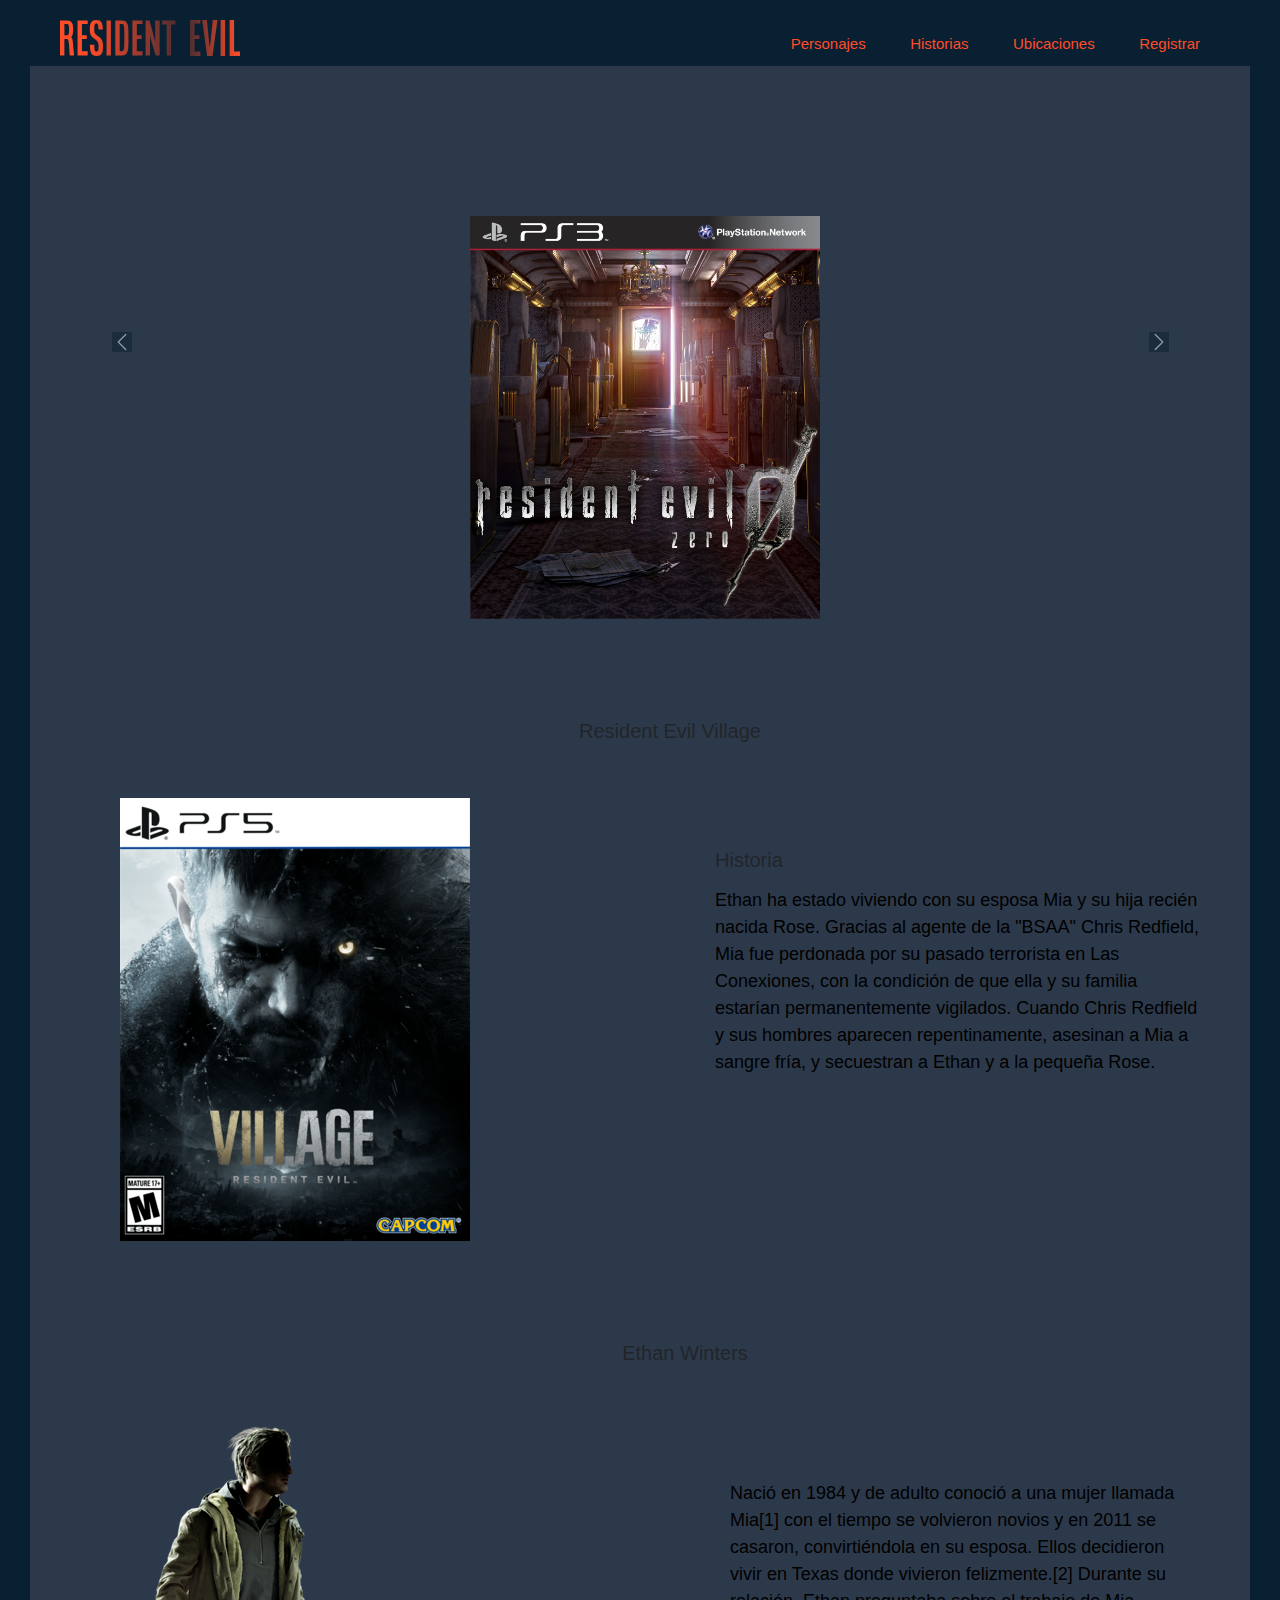
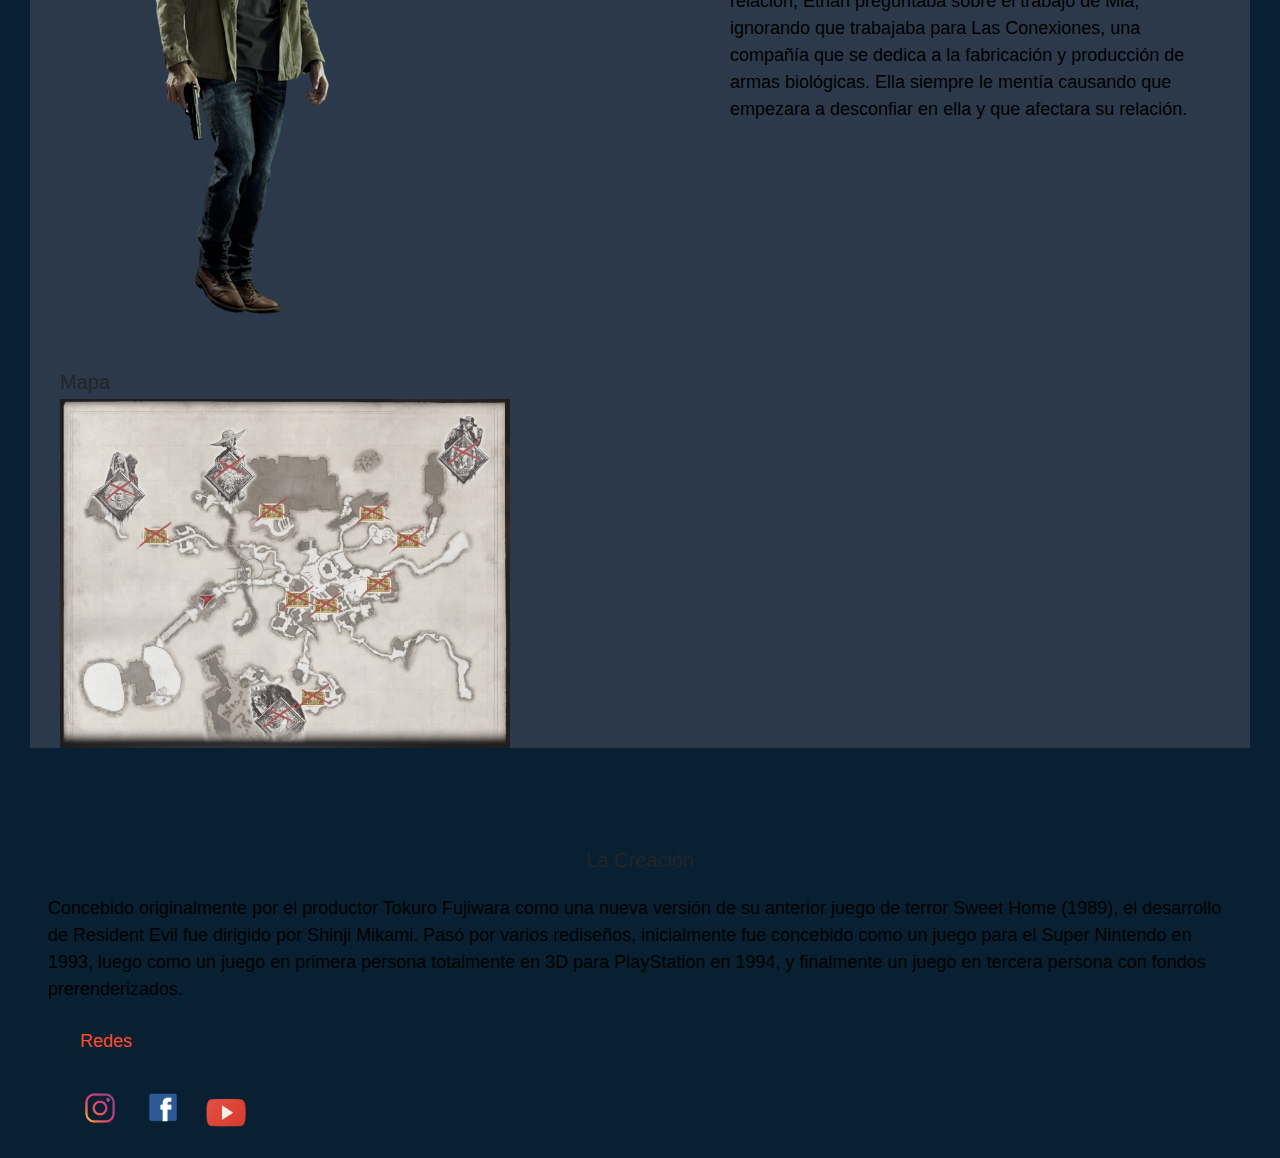
==== index.html @ d20c11bd "clase github" ====
<!DOCTYPE html>
<html lang="es">
  <head>
    <meta charset="UTF-8" />
    <meta http-equiv="X-UA-Compatible" content="IE=edge" />
    <meta name="viewport" content="width=device-width, initial-scale=1.0" />
    <title>Resident_Evil</title>
    <link rel="stylesheet" href="./css/index.css">
    <link href="https://cdn.jsdelivr.net/npm/bootstrap@5.1.1/dist/css/bootstrap.min.css"
      rel="stylesheet"/>
    <meta name="description" content="Saga completa sin los remakes descripcion de las historias, personajes y mapas">
  </head>
  <body>  
    <header>
      <nav class="navegacion">
        <picture class="logo">
          <img src="./imagenes/logo5.svg" alt="" />
        </picture>
        <ul class="menu">
          <li>
            <a class="jef" href="./paginas/personajes.html">Personajes</a>
            <ul class="submenu">
              <a class="nu" href="./paginas/jefes.html">Jefes</a>
            </ul>
          </li>
          <li>
            <a class="jef" href="./paginas/historias.html">Historias</a>
            <ul class="submenu">
              <li>Remake</li>
            </ul>
          </li>
          <li>
            <a class="jef" href="./paginas/ubicaciones.html">Ubicaciones</a>
          </li>
          <li>
            <a class="jef" href="./paginas/entrar.html">Registrar</a>
          </li>
        </ul>
      </nav>
    </header>
    <main>
      <meta name="keywords" content="saga, originales, terror, supervivencia">
      <div
      id="carouselExampleControls"
      class="carousel slide"
      data-bs-ride="carousel"
    >
      <div class="carousel-inner">
        <div class="carousel-item active">
          <img src="imagenes/Resident_0.jpg" class="leg" alt="..." />
        </div>
        <div class="carousel-item">
          <img src="imagenes/resident_1.jpg" class="leg" alt="..." />
        </div>
        <div class="carousel-item">
          <img src="imagenes/resident_2.jpg" class="leg" alt="..." />
        </div>
        <div class="carousel-item">
          <img src="imagenes/resident_3.jpg" class="leg" alt="..." />
        </div>
        <div class="carousel-item">
          <img src="imagenes/Resident_4.jpg" class="leg" alt="..." />
        </div>
        <div class="carousel-item">
          <img src="imagenes/Resident_5.jpg" class="leg" alt="..." />
        </div>
        <div class="carousel-item">
          <img src="imagenes/resident_6.png" class="leg" alt="..." />
        </div>
        <div class="carousel-item">
          <img src="imagenes/resident_7.jpg" class="leg" alt="..." />
        </div>
        <div class="carousel-item">
          <img src="imagenes/village.png" class="leg" alt="..." />
        </div>
      </div>
      <button
        class="carousel-control-prev"
        type="button"
        data-bs-target="#carouselExampleControls"
        data-bs-slide="prev"
      >
        <span class="carousel-control-prev-icon" aria-hidden="true"></span>
        <span class="visually-hidden">Previous</span>
      </button>
      <button
        class="carousel-control-next"
        type="button"
        data-bs-target="#carouselExampleControls"
        data-bs-slide="next"
      >
        <span class="carousel-control-next-icon" aria-hidden="true"></span>
        <span class="visually-hidden">Next</span>
      </button>
    </div>
    </main>
    <div>
      <meta name="keywords" content="juego, historia, personajes">
      <div class="history-container">
        <h2 class="title">Resident Evil Village</h2>

        <div class="history-image-text">
          <img src="./imagenes/village.png" alt="" />

          <div class="history-text">
            <h2>Historia</h2>
            <p>
              Ethan ha estado viviendo con su esposa Mia y su hija recién nacida
              Rose. Gracias al agente de la "BSAA" Chris Redfield, Mia fue
              perdonada por su pasado terrorista en Las Conexiones, con la
              condición de que ella y su familia estarían permanentemente
              vigilados. Cuando Chris Redfield y sus hombres aparecen
              repentinamente, asesinan a Mia a sangre fría, y secuestran a Ethan
              y a la pequeña Rose.
            </p>
          </div>
        </div>
      </div>
      <div>
        <meta name="keywords" content="historia, personajes, informacion">
        <div class="history-container">
          <h2 class="title">Ethan Winters</h2>

          <div class="history-image-text">
            <img class="ima" src="./imagenes/Ethan.png" alt="" />
            <div class="history-text">
              <p>
                Nació en 1984 y de adulto conoció a una mujer llamada Mia[1] con
                el tiempo se volvieron novios y en 2011 se casaron,
                convirtiéndola en su esposa. Ellos decidieron vivir en Texas
                donde vivieron felizmente.[2] Durante su relación, Ethan
                preguntaba sobre el trabajo de Mia, ignorando que trabajaba para
                Las Conexiones, una compañía que se dedica a la fabricación y
                producción de armas biológicas. Ella siempre le mentía causando
                que empezara a desconfiar en ella y que afectara su relación.
              </p>
            </div>
          </div>
        </div>
      </div>
    </div>
    <div class="mapavilla">
      <meta name="keywords" content="mapa, ubicaciones, jefes, tesoros">
    <h2>Mapa</h2>
      <meta name="keywords" content="mapa, ubicaciones, jefes, tesoros">
      <img class="mapa" src="./imagenes/mapavilla.png" alt="" />
    </div>
    <footer class="final">
      <div class="pie">
        <h3 class="nombre">La Creación</h3>
        <p class="crear">
          Concebido originalmente por el productor Tokuro Fujiwara como una nueva
          versión de su anterior juego de terror Sweet Home (1989), el desarrollo
          de Resident Evil fue dirigido por Shinji Mikami. Pasó por varios
          rediseños, inicialmente fue concebido como un juego para el Super
          Nintendo en 1993, luego como un juego en primera persona totalmente en
          3D para PlayStation en 1994, y finalmente un juego en tercera persona
          con fondos prerenderizados.
        </p>
      </div>
      <h4 class="hora">Redes</h4>
      <div class="red">
        <a href="https://www.instagram.com/"><img class="redes1" src="../imagenes/instagram.png" alt=""></a>
      <a href="https://www.facebook.com/"><img class="redes2" src="../imagenes/facebook.png" alt=""></a>
      <a href="https://www.youtube.com/"><img class="redes" src="../imagenes/youtube.png" alt=""></a>
    </div>
    </footer>
    <script
    src="https://cdn.jsdelivr.net/npm/bootstrap@5.1.1/dist/js/bootstrap.bundle.min.js"
    integrity="sha384-/bQdsTh/da6pkI1MST/rWKFNjaCP5gBSY4sEBT38Q/9RBh9AH40zEOg7Hlq2THRZ"
    crossorigin="anonymous"
  ></script>
  </body>
</html>
---- css/index.css ----
/*inports*/
/*globals*/
* {
  font-family: Arial, Helvetica, sans-serif;
  background: #082032;
  text-decoration: none;
  margin: 0;
  padding: 0;
  box-sizing: border-box; }

html {
  font-size: 62.5%;
  height: 100%;
  margin: 0 auto;
  padding: 1rem 3rem;
  max-width: 1300px; }

ul {
  list-style-type: none; }

a {
  color: #ff4c29; }

header {
  height: auto; }

body {
  width: 100%;
  height: auto;
  max-width: 1300px;
  margin: 0 auto; }

main {
  margin-top: 0px;
  background-color: #2c394b; }

div {
  padding: 5rem 0rem 0rem 3rem;
  background-color: #2c394b; }

h2 {
  font-size: 25px;
  color: #ff4c29;
  background-color: #2c394b; }

p {
  font-size: 18px;
  color: black;
  padding: 1rem 5rem 2rem 0rem;
  background-color: #2c394b; }

h3 {
  color: #ff4c29;
  padding: 0px 0px 5px;
  font-size: 20px;
  text-align: center; }

.history-image-text {
  display: grid;
  grid-template-columns: repeat(2, 1fr); }

.title {
  text-align: center; }

.ima {
  background-color: #2c394b; }

.padre {
  background-color: #2c394b;
  padding-bottom: 0px;
  display: flex;
  flex-wrap: wrap;
  justify-content: center;
  align-content: center; }

.hijo {
  height: 200px;
  width: 150px;
  margin: 20px 20px 20px 20px;
  text-align: center;
  font-size: 22px; }

main h2 {
  text-align: left;
  margin-bottom: 20px;
  background-color: #2c394b;
  font-size: 30px;
  padding: 3px 27px; }

/*partials*/
.nombre {
  font-size: 20px;
  padding: 10rem 0rem 0rem 0rem;
  background: #082032; }

.hora {
  color: #ff4c29;
  font-size: 18px;
  padding: 0px 0px 0px 50px; }

.red {
  padding: 3rem 7rem 0rem 4.5rem;
  background: #082032; }

.redes1 {
  width: 50px;
  padding: 0rem 0rem 3rem 0rem; }

.redes {
  width: 50px;
  padding: 0rem 0rem 2rem 0rem; }

.redes2 {
  width: 70px;
  padding: 0rem 0rem 3rem 0rem; }

.crear {
  background: #082032;
  color: black;
  font-size: 18px;
  padding: 18px; }

.pie {
  padding: 0;
  background: #082032; }

.fot {
  color: black; }

.navegacion {
  height: 100%;
  margin: 0 auto;
  padding: 1rem 3rem;
  max-width: 1300px; }
  .navegacion .logo {
    width: 40%;
    display: inline-block; }
    .navegacion .logo img {
      max-width: 100%;
      max-height: 45px; }
  .navegacion .menu {
    height: 0%;
    font-size: 16px;
    width: 60%;
    display: inline-block;
    float: right;
    text-align: right;
    background-color: transparent; }
    .navegacion .menu .submenu {
      display: none;
      position: absolute;
      text-align: left;
      padding: 0rem 0rem 0rem;
      color: #ff4c29;
      background-color: transparent; }
    .navegacion .menu > li {
      display: inline-block;
      margin: 1.3rem 2rem; }
      .navegacion .menu > li > a {
        display: block;
        font-size: 1.5rem;
        position: relative;
        background-color: transparent; }

.navegacion .menu > li:hover > a {
  color: white; }

.navegacion .menu > li:hover .submenu {
  display: block;
  padding: 1rem 0rem; }

.navegacion .menu > li > .submenu > li {
  width: 99px;
  background-color: transparent; }

.navegacion .menu > li:hover > .submenu > li > a {
  display: block;
  width: 100%;
  padding: 1rem 0; }

a.nu {
  background-color: transparent; }

/*pages*/
.error {
  background: #082032; }

.numero {
  text-align: center;
  font-size: 150px; }

.zona {
  text-align: center;
  background: #082032;
  margin: 0px 0px 30px 0px; }

.volver {
  padding: 0px 0px 0px 510px;
  font-size: 20px; }

.form-register {
  width: 400px;
  background: #082032;
  padding: 30px;
  margin: 0px 350px 50px 450px;
  margin-top: 100px;
  border-radius: 4px;
  color: white;
  box-shadow: 7px 13px 37px #000; }
  .form-register h4 {
    font-size: 22px;
    margin-bottom: 20px; }
  .form-register p {
    height: 40px;
    padding: 2px;
    text-align: center;
    font-size: 18px;
    line-height: 40px;
    color: white;
    background: #082032; }
  .form-register a {
    color: white;
    text-decoration: none; }

.controls {
  width: 100%;
  background: #082032;
  padding: 10px;
  border-radius: 4px;
  margin-bottom: 16px;
  border: 1px solid #1f53c5;
  font-family: "calibri";
  font-size: 18px;
  color: white; }

.form-register a:hover {
  color: white;
  text-decoration: underline; }

.form-register .botons {
  width: 100%;
  background: #082032;
  border: none;
  padding: 12px;
  color: white;
  margin: 16px 0;
  font-size: 16px; }

.anima img {
  background: transparent;
  width: 150px;
  display: block; }

.anima {
  background: transparent;
  animation-name: animacion;
  animation-duration: 5s;
  animation-delay: 2s;
  position: relative; }

@keyframes animacion {
  25% {
    -moz-transform: translate(950px, 0px);
    -webkit-transform: translate(950px, 0px);
    -o-transform: translate(950px, 0px);
    -ms-transform: translate(950px, 0px);
    transform: translate(950px, 0px); } }

.re {
  width: 300px; }

.mapavilla {
  background: #2c394b; }

.mapa {
  width: 450px; }

.history-image-text {
  display: grid;
  grid-template-columns: repeat(2, 1fr); }

.leg {
  width: 350px;
  margin: 0rem 0rem 0rem 35rem; }

.jef {
  text-decoration: none;
  color: #ff4c29; }

.elv {
  width: 325px;
  background-color: #2c394b; }

.doc {
  background-color: #2c394b;
  width: 200px; }

.man {
  width: 500px;
  padding: 0rem; }
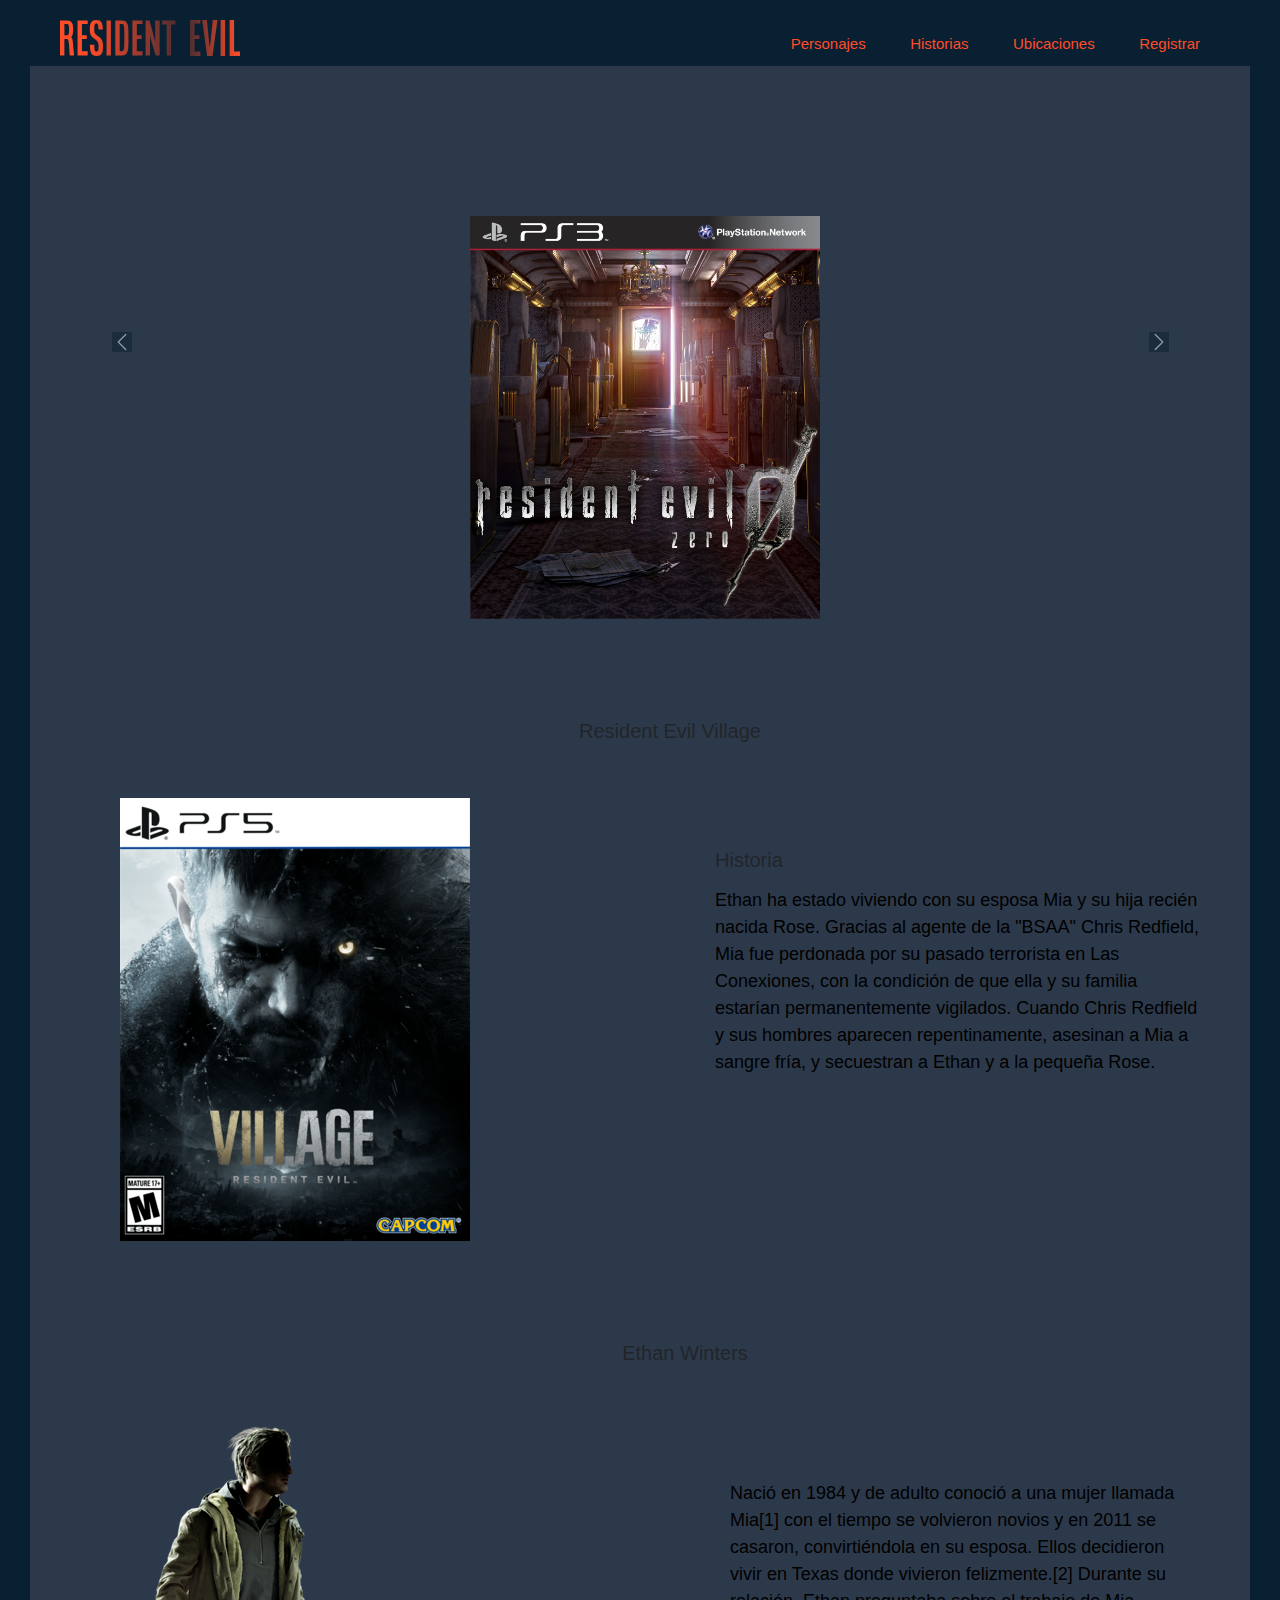
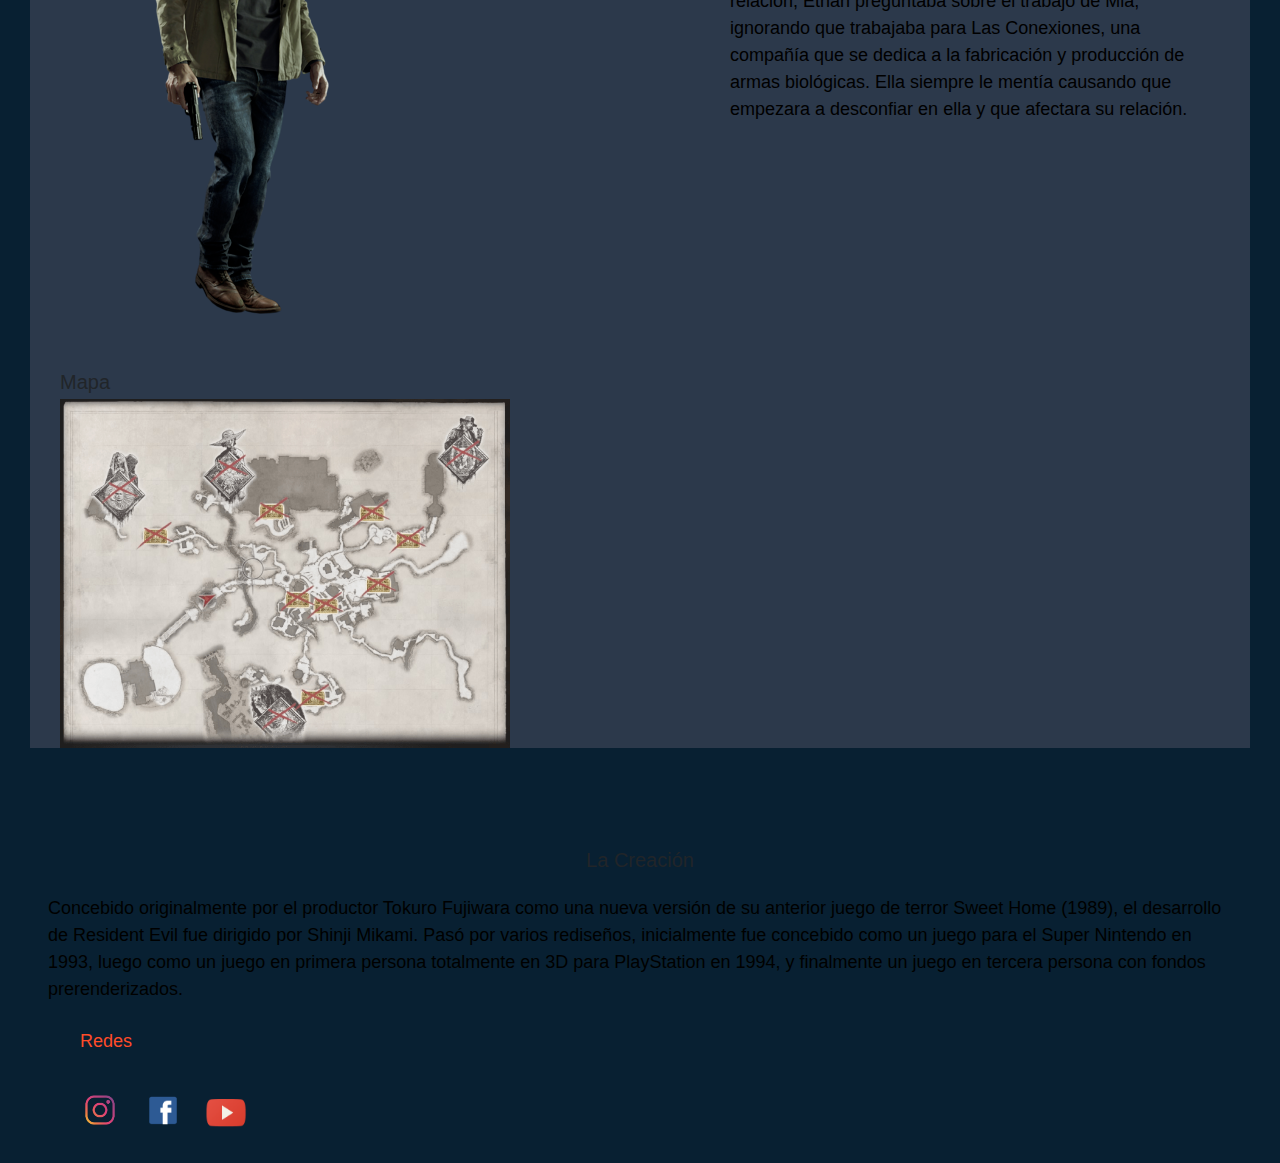
==== commit cacfaff4: "cuerpo" ====
--- a/index.html
+++ b/index.html
@@ -160,9 +160,9 @@
       </div>
       <h4 class="hora">Redes</h4>
       <div class="red">
-        <a href="https://www.instagram.com/"><img class="redes1" src="../imagenes/instagram.png" alt=""></a>
-      <a href="https://www.facebook.com/"><img class="redes2" src="../imagenes/facebook.png" alt=""></a>
-      <a href="https://www.youtube.com/"><img class="redes" src="../imagenes/youtube.png" alt=""></a>
+        <a href="https://www.instagram.com/"><img class="redes1" src="./imagenes/instagram.png" alt=""></a>
+      <a href="https://www.facebook.com/"><img class="redes2" src="./imagenes/facebook.png" alt=""></a>
+      <a href="https://www.youtube.com/"><img class="redes" src="./imagenes/youtube.png" alt=""></a>
     </div>
     </footer>
     <script
--- a/css/index.css
+++ b/css/index.css
@@ -106,13 +106,13 @@
   width: 50px;
   padding: 0rem 0rem 3rem 0rem; }
 
-.redes {
-  width: 50px;
-  padding: 0rem 0rem 2rem 0rem; }
-
 .redes2 {
   width: 70px;
   padding: 0rem 0rem 3rem 0rem; }
+
+.redes {
+  width: 50px;
+  padding: 0rem 0rem 2.5rem 0rem; }
 
 .crear {
   background: #082032;
